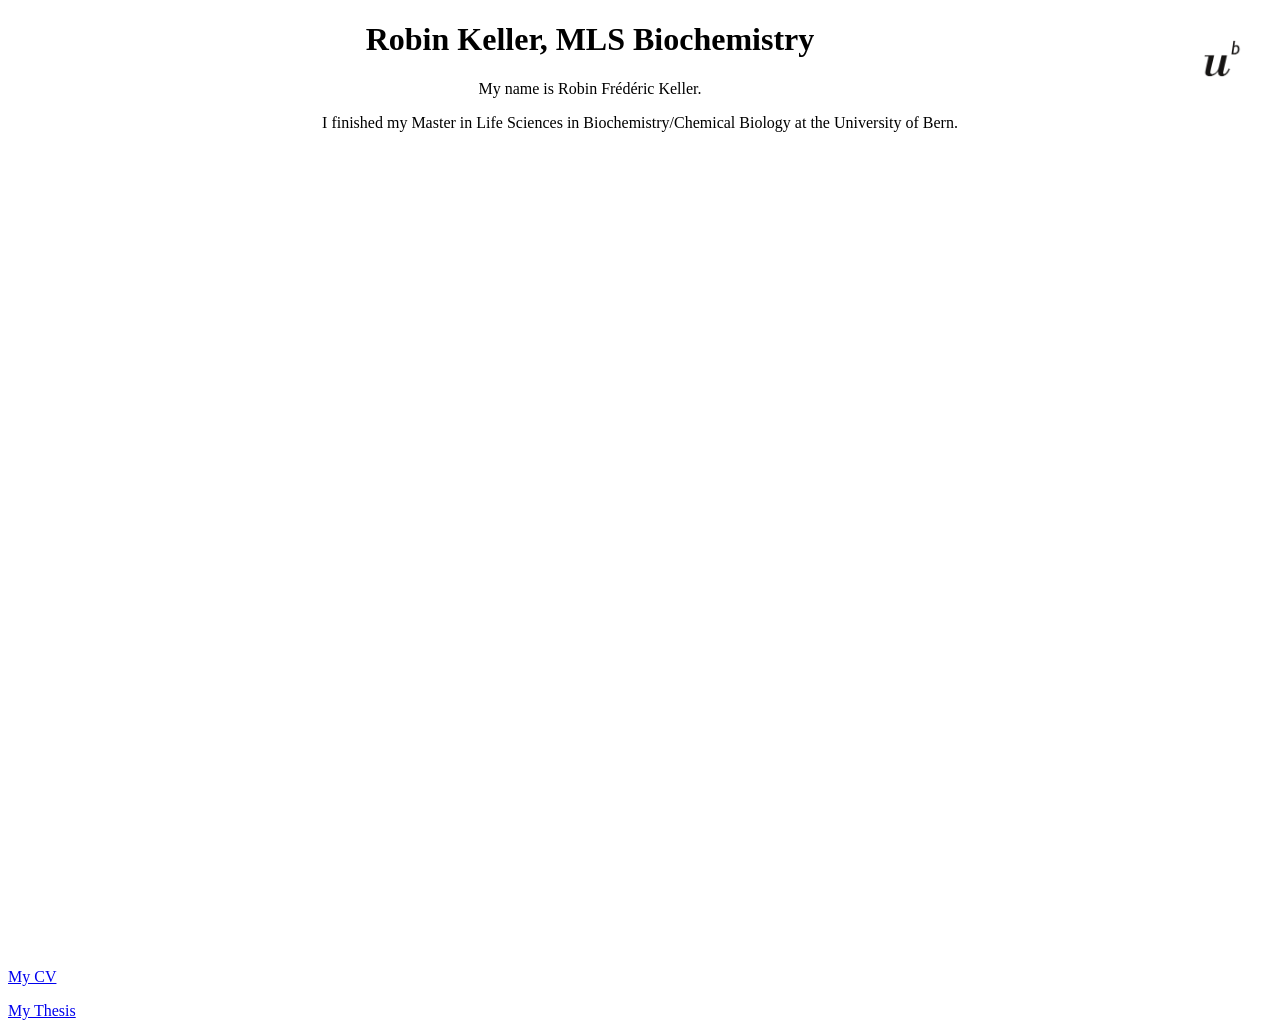
==== index.html @ ae9b794e "Test" ====
<!DOCTYPE html>
<html lang="en-US">
  <head>
    <script async src="Scripts/main.js"></script>
    <link href="Styles/styles.css" rel="stylesheet" />
    <meta charset="utf-8"/>
    <meta name="viewport" content="width=device-width" />
    <title>Robin Keller, MLS Biochemistry</title>
  </head>
  
  
  <center>
    <img src="Images/UniBeLogo.png" alt="UniBeLogo" style="float:right" width="100px" height="auto"/>  
    <h1>Robin Keller, MLS Biochemistry</h1>
    <p>My name is Robin Frédéric Keller.</p>
    <p>I finished my Master in Life Sciences in Biochemistry/Chemical Biology at the University of Bern. </p>
  </center>
  

<iframe src="Thesis.pdf" width="600" height="800" style="border:none;"></iframe>
  <body>
    <p> </p> 
  
    

  </body>
  <a href="CV.html">My CV</a>
  <p>  </p>
  <a href="Thesis.html">My Thesis</a>
</html>
---- Styles/styles.css ----
.responsive {
  width: 100%;
  max-width: 100px;
  height: auto;
}
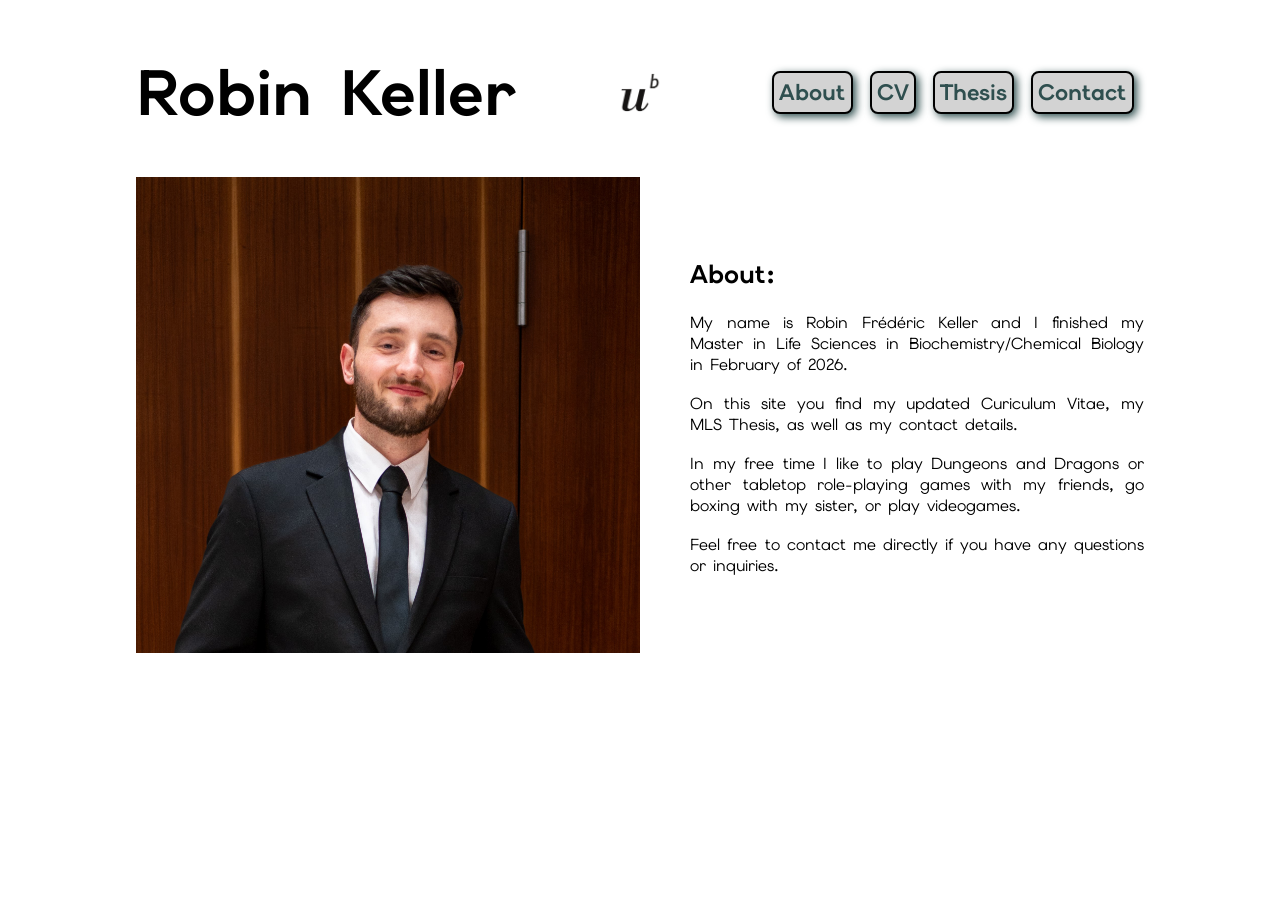
==== commit 2552d126: "updates" ====
--- a/index.html
+++ b/index.html
@@ -1,30 +1,49 @@
 <!DOCTYPE html>
 <html lang="en-US">
   <head>
+
+    <link rel="preconnect" href="https://fonts.googleapis.com">
+    <link rel="preconnect" href="https://fonts.gstatic.com" crossorigin>
+    <link href="https://fonts.googleapis.com/css2?family=Elms+Sans:ital,wght@0,100..900;1,100..900&display=swap" rel="stylesheet">
+
     <script async src="Scripts/main.js"></script>
-    <link href="Styles/styles.css" rel="stylesheet" />
+    <link href="Styles/index.css" rel="stylesheet" />
     <meta charset="utf-8"/>
     <meta name="viewport" content="width=device-width" />
     <title>Robin Keller, MLS Biochemistry</title>
   </head>
   
-  
-  <center>
-    <img src="Images/UniBeLogo.png" alt="UniBeLogo" style="float:right" width="100px" height="auto"/>  
-    <h1>Robin Keller, MLS Biochemistry</h1>
-    <p>My name is Robin Frédéric Keller.</p>
-    <p>I finished my Master in Life Sciences in Biochemistry/Chemical Biology at the University of Bern. </p>
-  </center>
+<div class="header">  
+  <h1>Robin Keller</h1>
+  <div class="logo"><img src="Images/UniBeLogo.png" alt="UniBeLogo" width="35%" height="auto"/></div>
   
 
-<iframe src="Thesis.pdf" width="600" height="800" style="border:none;"></iframe>
-  <body>
-    <p> </p> 
+  <div class="Buttons">
+    <a href="index.html">About</a> &nbsp; &nbsp; 
+    <a href="CV.html">CV</a> &nbsp; &nbsp;  
+    <a href="Thesis.html">Thesis</a> &nbsp; &nbsp;  
+    <a href="mailto:robin.keller@bluewin.ch">Contact</a> &nbsp; &nbsp;
+  </div>
+</div> 
+
+
+
+<body>
+
+  <div class="container">
+    <img src="Images/robin.jpg" alt="Picture of Robin" width="50%" height="auto"/>    
   
-    
+    <div class="text">
+      <h2>About:</h2>
+      <p>My name is Robin Frédéric Keller and I finished my Master in Life Sciences in Biochemistry/Chemical Biology in February of 2026. </p> <br></br>
+      <p>On this site you find my updated Curiculum Vitae, my MLS Thesis, as well as my contact details.</p> <br></br>
+      <p>In my free time I like to play Dungeons and Dragons or other tabletop role-playing games with my friends, go boxing with my sister, or play videogames. </p><br></br>
+      <p>Feel free to contact me directly if you have any questions or inquiries. </p><br></br>
 
-  </body>
-  <a href="CV.html">My CV</a>
-  <p>  </p>
-  <a href="Thesis.html">My Thesis</a>
+    </div>
+  </div>
+
+</body>
+
+
 </html>
--- a/Styles/index.css
+++ b/Styles/index.css
@@ -0,0 +1,78 @@
+h1 {
+  font-family: "Elms Sans", sans-serif;
+  font-weight: bold;
+  font-size: 5vw;
+  white-space: nowrap;
+  width: 35%; /* Reserves 35% of the header width */
+}
+
+h2 {font-family: "Elms Sans", sans-serif;
+font-weight: bold;
+font-size:2vw /* was 24 pt before*/
+}
+
+
+a {font-family: "Elms Sans", sans-serif;
+font-weight: bold;
+color: darkslategray;
+text-decoration-line: none;
+padding: 5px 5px 5px 5px;
+background-color: lightgray;
+border: 2px solid black;
+border-radius: 8px;
+filter: drop-shadow(3px 3px 4px);
+transition: color 0.2s ease; /* Optional: adds a smooth transition when leaving the hover */
+font-size:1.75vw /* was 24 pt before*/
+}
+
+
+.Buttons {
+  display: flex;
+  gap: 0.5vw;
+  align-items: center;
+  justify-content: flex-end; /* Keeps buttons pushed to the far right */
+  width: 35%; /* Reserves 35% of the header width */
+
+}
+
+.header {
+display: flex;
+justify-content: space-between;
+align-items: center;
+}
+
+.container {
+display: flex;
+justify-content: space-between;
+align-items: center;
+}
+
+p {font-family: "Elms Sans", sans-serif;
+display: inline;
+font-weight: normal;
+font-size:1.25vw /* was 16 pt before*/
+}
+
+.text{width: 45%;}
+
+html {padding-left: 10%; padding-right: 10%; height: 100vh; text-align: justify;}
+
+body{height: 100vh;}
+
+
+/* Define the text color for the hover state, do not add the transition here, otherwise the effect will have a delay and this feels bad */
+a:hover {
+  color: rgb(1, 110, 110);
+  border: 2px solid rgb(1, 71, 71);
+  background-color: rgb(218, 216, 216);
+  filter: drop-shadow(3px 6px 6px 8px);
+}
+
+
+/* The logo takes up the remaining 30% in the center */
+.logo {
+  display: flex;
+  justify-content: center;
+  align-items: center;
+  width: 30%;
+}
